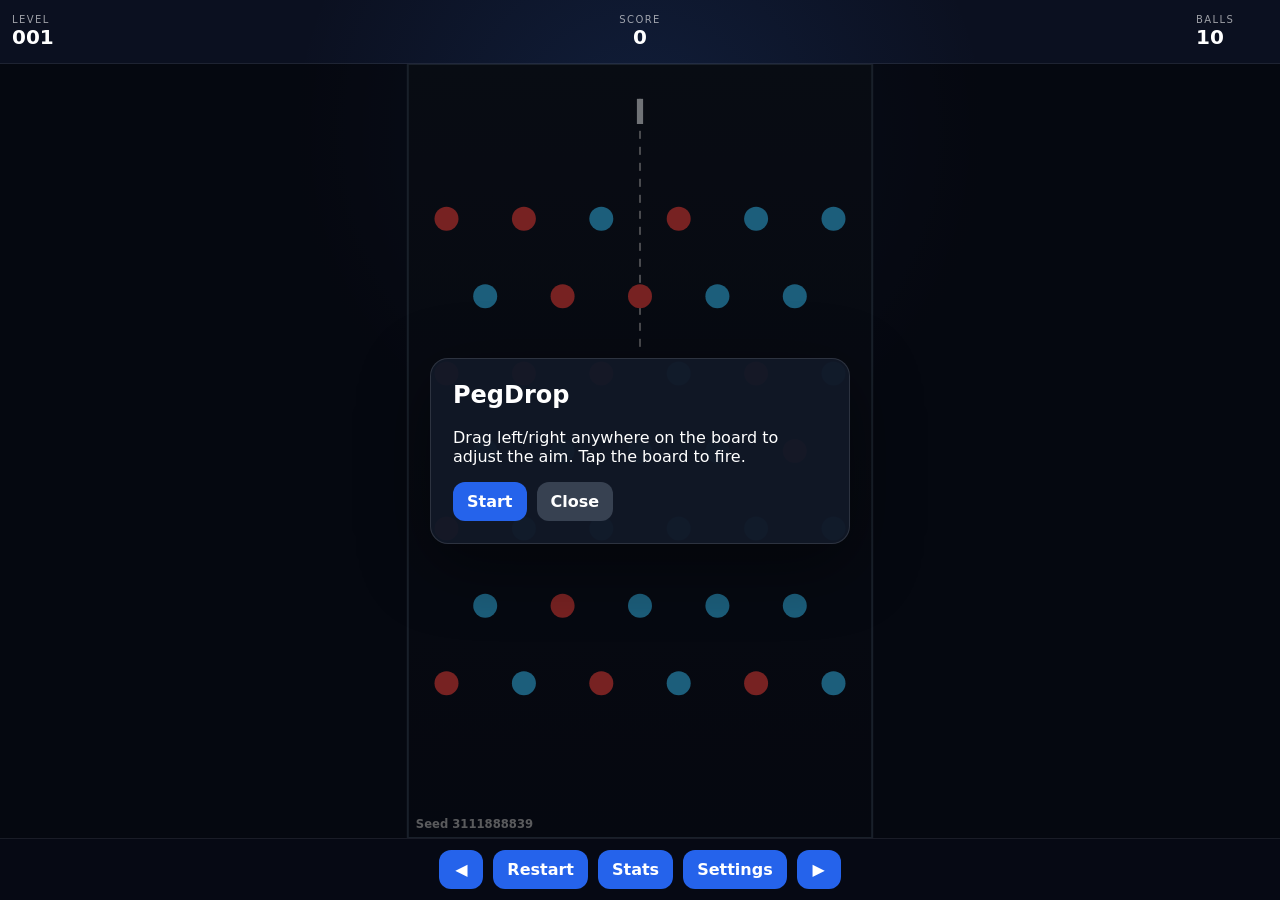
==== index.html @ 786617ce "INIT (v0.0.01) Initial code setup, beta test." ====
<!doctype html>
<html lang="en">
<head>
  <meta charset="utf-8">
  <meta name="viewport" content="width=device-width,initial-scale=1,viewport-fit=cover,user-scalable=no">
  <meta name="theme-color" content="#111827">
  <title>PegDrop</title>
  <link rel="stylesheet" href="style.css">
</head>
<body>
  <main id="app">
    <header id="hud">
      <div class="hud-block">
        <span class="hud-label">LEVEL</span>
        <strong id="levelLabel">001</strong>
      </div>
      <div class="hud-block hud-score">
        <span class="hud-label">SCORE</span>
        <strong id="scoreLabel">0</strong>
      </div>
      <div class="hud-block">
        <span class="hud-label">BALLS</span>
        <strong id="ballsLabel">0</strong>
      </div>
    </header>

    <section id="gameWrap">
      <canvas id="gameCanvas" aria-label="PegDrop game board"></canvas>
      <div id="overlay" class="hidden">
        <div class="panel">
          <h1 id="overlayTitle">PegDrop</h1>
          <p id="overlayText"></p>
          <div class="panel-actions">
            <button id="overlayPrimary">Play</button>
            <button id="overlaySecondary" class="secondary">Close</button>
          </div>
        </div>
      </div>
    </section>

    <footer id="controls">
      <button id="prevLevel" class="icon-btn" title="Previous level">◀</button>
      <button id="restartBtn">Restart</button>
      <button id="statsBtn">Stats</button>
      <button id="settingsBtn">Settings</button>
      <button id="nextLevel" class="icon-btn" title="Next level">▶</button>
    </footer>
  </main>

  <dialog id="settingsDialog">
    <form method="dialog">
      <h2>Settings</h2>
      <label>
        Aim sensitivity
        <input id="sensitivityInput" type="range" min="0.25" max="2" step="0.05">
        <span id="sensitivityValue"></span>
      </label>
      <label class="checkrow">
        <input id="showGuideInput" type="checkbox">
        Show aim guide
      </label>
      <div class="dialog-actions">
        <button id="exportSaveBtn" type="button">Export Save</button>
        <label class="file-button">
          Import Save
          <input id="importSaveInput" type="file" accept="application/json,.json">
        </label>
        <button id="resetSaveBtn" type="button" class="danger">Reset Progress</button>
        <button>Done</button>
      </div>
    </form>
  </dialog>

  <dialog id="statsDialog">
    <form method="dialog">
      <h2>Career Stats</h2>
      <div id="statsBody"></div>
      <div class="dialog-actions">
        <button>Done</button>
      </div>
    </form>
  </dialog>

  <script src="storage.js"></script>
  <script src="game.js"></script>
</body>
</html>
---- style.css ----
:root {
  color-scheme: dark;
  font-family: Inter, ui-sans-serif, system-ui, -apple-system, BlinkMacSystemFont, "Segoe UI", sans-serif;
  --hud-h: 64px;
  --controls-h: 62px;
}

* { box-sizing: border-box; }
html, body { margin: 0; width: 100%; height: 100%; overflow: hidden; background: #0b1020; }
body { overscroll-behavior: none; touch-action: none; }

button, input { font: inherit; }

#app {
  width: 100vw;
  height: 100dvh;
  padding:
    env(safe-area-inset-top)
    env(safe-area-inset-right)
    env(safe-area-inset-bottom)
    env(safe-area-inset-left);
  display: grid;
  grid-template-rows: var(--hud-h) 1fr var(--controls-h);
  background:
    radial-gradient(circle at 50% 15%, rgba(59,130,246,.12), transparent 35%),
    #0b1020;
}

#hud, #controls {
  display: flex;
  align-items: center;
  justify-content: center;
  gap: 10px;
  padding: 8px 12px;
  z-index: 3;
}

#hud {
  justify-content: space-between;
  border-bottom: 1px solid rgba(255,255,255,.08);
}

.hud-block { min-width: 72px; display: flex; flex-direction: column; }
.hud-score { align-items: center; }
.hud-label { font-size: 10px; letter-spacing: .14em; opacity: .6; }
#hud strong { font-size: 20px; }

#gameWrap {
  position: relative;
  min-height: 0;
  display: grid;
  place-items: center;
}

#gameCanvas {
  display: block;
  width: 100%;
  height: 100%;
  touch-action: none;
}

#controls {
  border-top: 1px solid rgba(255,255,255,.08);
  background: rgba(5,8,18,.8);
  backdrop-filter: blur(8px);
}

button, .file-button {
  border: 0;
  border-radius: 12px;
  padding: 10px 14px;
  background: #2563eb;
  color: white;
  font-weight: 700;
  cursor: pointer;
}

button.secondary { background: #374151; }
button.danger { background: #b91c1c; }
.icon-btn { min-width: 44px; }

#overlay {
  position: absolute;
  inset: 0;
  display: grid;
  place-items: center;
  background: rgba(0,0,0,.5);
  z-index: 5;
  padding: 18px;
}

#overlay.hidden { display: none; }

.panel {
  width: min(420px, 92vw);
  border: 1px solid rgba(255,255,255,.12);
  border-radius: 18px;
  padding: 22px;
  background: rgba(17,24,39,.96);
  box-shadow: 0 20px 70px rgba(0,0,0,.45);
}

.panel h1 { margin-top: 0; }
.panel-actions { display: flex; gap: 10px; flex-wrap: wrap; }

dialog {
  width: min(480px, calc(100vw - 24px));
  border: 1px solid rgba(255,255,255,.15);
  border-radius: 16px;
  background: #111827;
  color: white;
  padding: 0;
}

dialog::backdrop { background: rgba(0,0,0,.6); }
dialog form { padding: 20px; }
dialog h2 { margin-top: 0; }
dialog label { display: block; margin: 14px 0; }
.checkrow { display: flex; gap: 8px; align-items: center; }
.dialog-actions { display: flex; flex-wrap: wrap; gap: 8px; margin-top: 18px; }
.file-button input { display: none; }

.stat-grid {
  display: grid;
  grid-template-columns: 1fr auto;
  gap: 8px 16px;
}
.stat-grid div:nth-child(odd) { opacity: .72; }

@media (orientation: landscape) and (max-height: 620px) {
  :root { --hud-h: 52px; --controls-h: 52px; }
  #app { grid-template-columns: 140px 1fr 160px; grid-template-rows: 1fr; }
  #hud {
    grid-column: 1;
    grid-row: 1;
    flex-direction: column;
    justify-content: center;
    border-bottom: 0;
    border-right: 1px solid rgba(255,255,255,.08);
  }
  #gameWrap { grid-column: 2; grid-row: 1; }
  #controls {
    grid-column: 3;
    grid-row: 1;
    flex-direction: column;
    border-top: 0;
    border-left: 1px solid rgba(255,255,255,.08);
  }
  #controls button { width: 100%; }
}
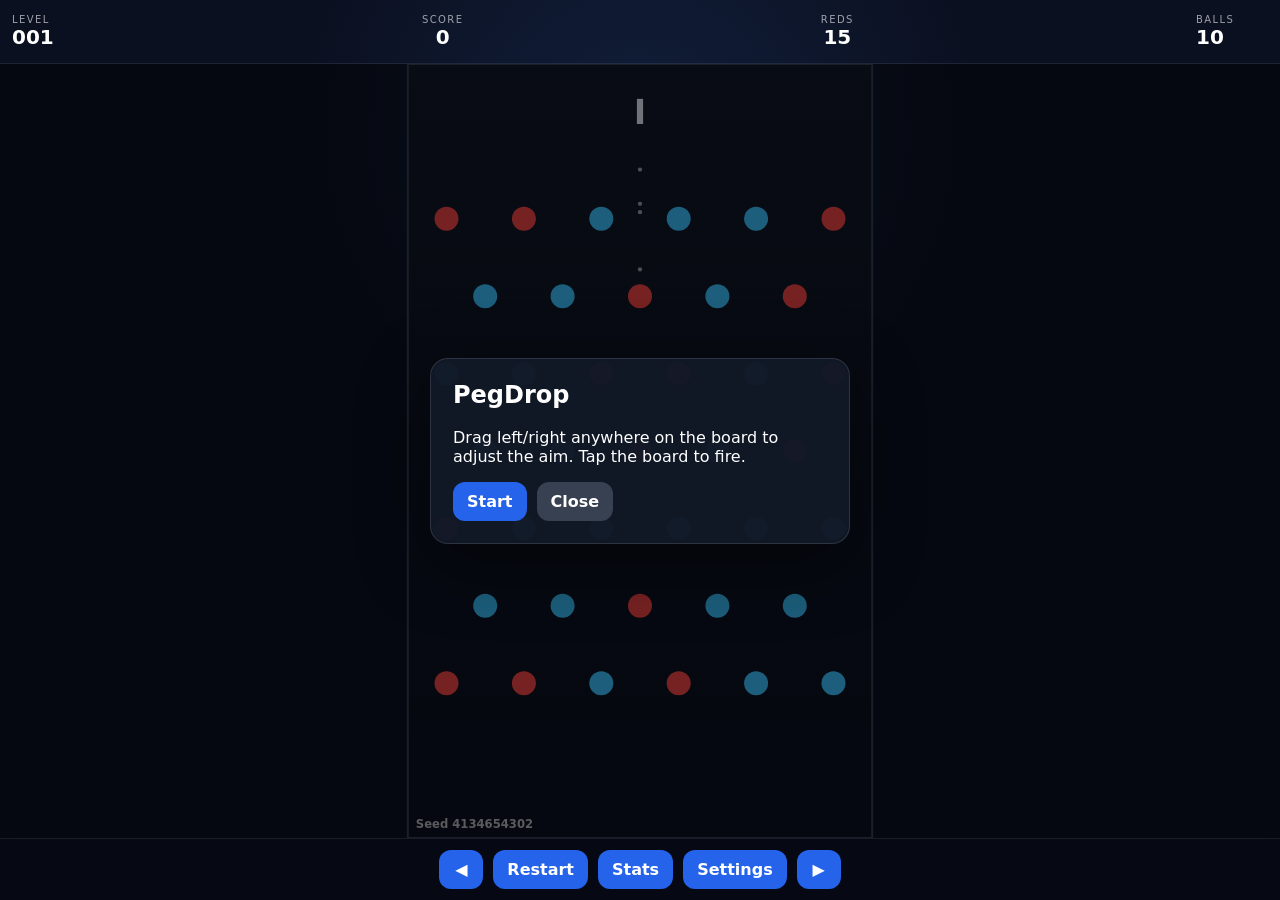
==== commit dc858b9e: "UPDATE (v0.0.02)" ====
--- a/index.html
+++ b/index.html
@@ -17,6 +17,10 @@
       <div class="hud-block hud-score">
         <span class="hud-label">SCORE</span>
         <strong id="scoreLabel">0</strong>
+      </div>
+      <div class="hud-block hud-reds">
+        <span class="hud-label">REDS</span>
+        <strong id="redsLabel">0</strong>
       </div>
       <div class="hud-block">
         <span class="hud-label">BALLS</span>
--- a/style.css
+++ b/style.css
@@ -41,7 +41,7 @@
 }
 
 .hud-block { min-width: 72px; display: flex; flex-direction: column; }
-.hud-score { align-items: center; }
+.hud-score, .hud-reds { align-items: center; }
 .hud-label { font-size: 10px; letter-spacing: .14em; opacity: .6; }
 #hud strong { font-size: 20px; }
 
@@ -148,3 +148,6 @@
   }
   #controls button { width: 100%; }
 }
+
+/* Final-red celebration */
+#gameWrap.celebrating { overflow: hidden; }
